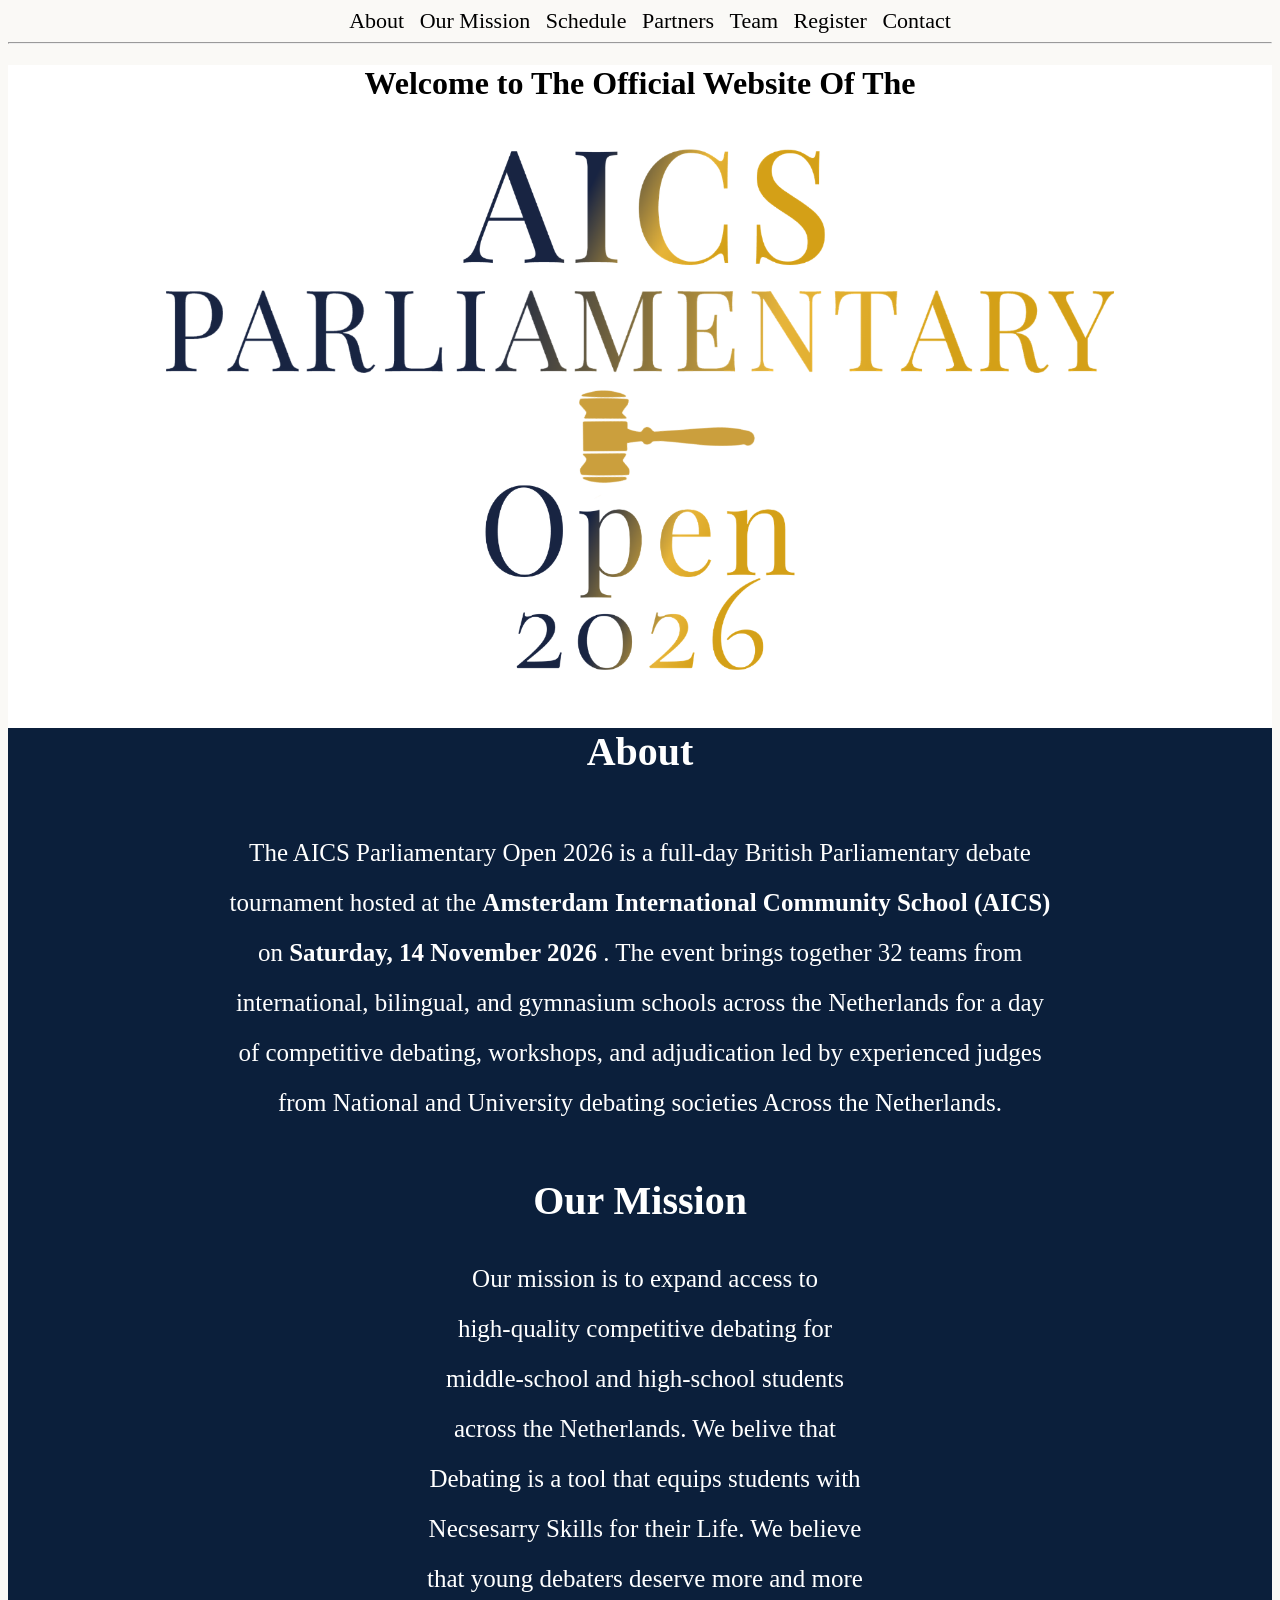
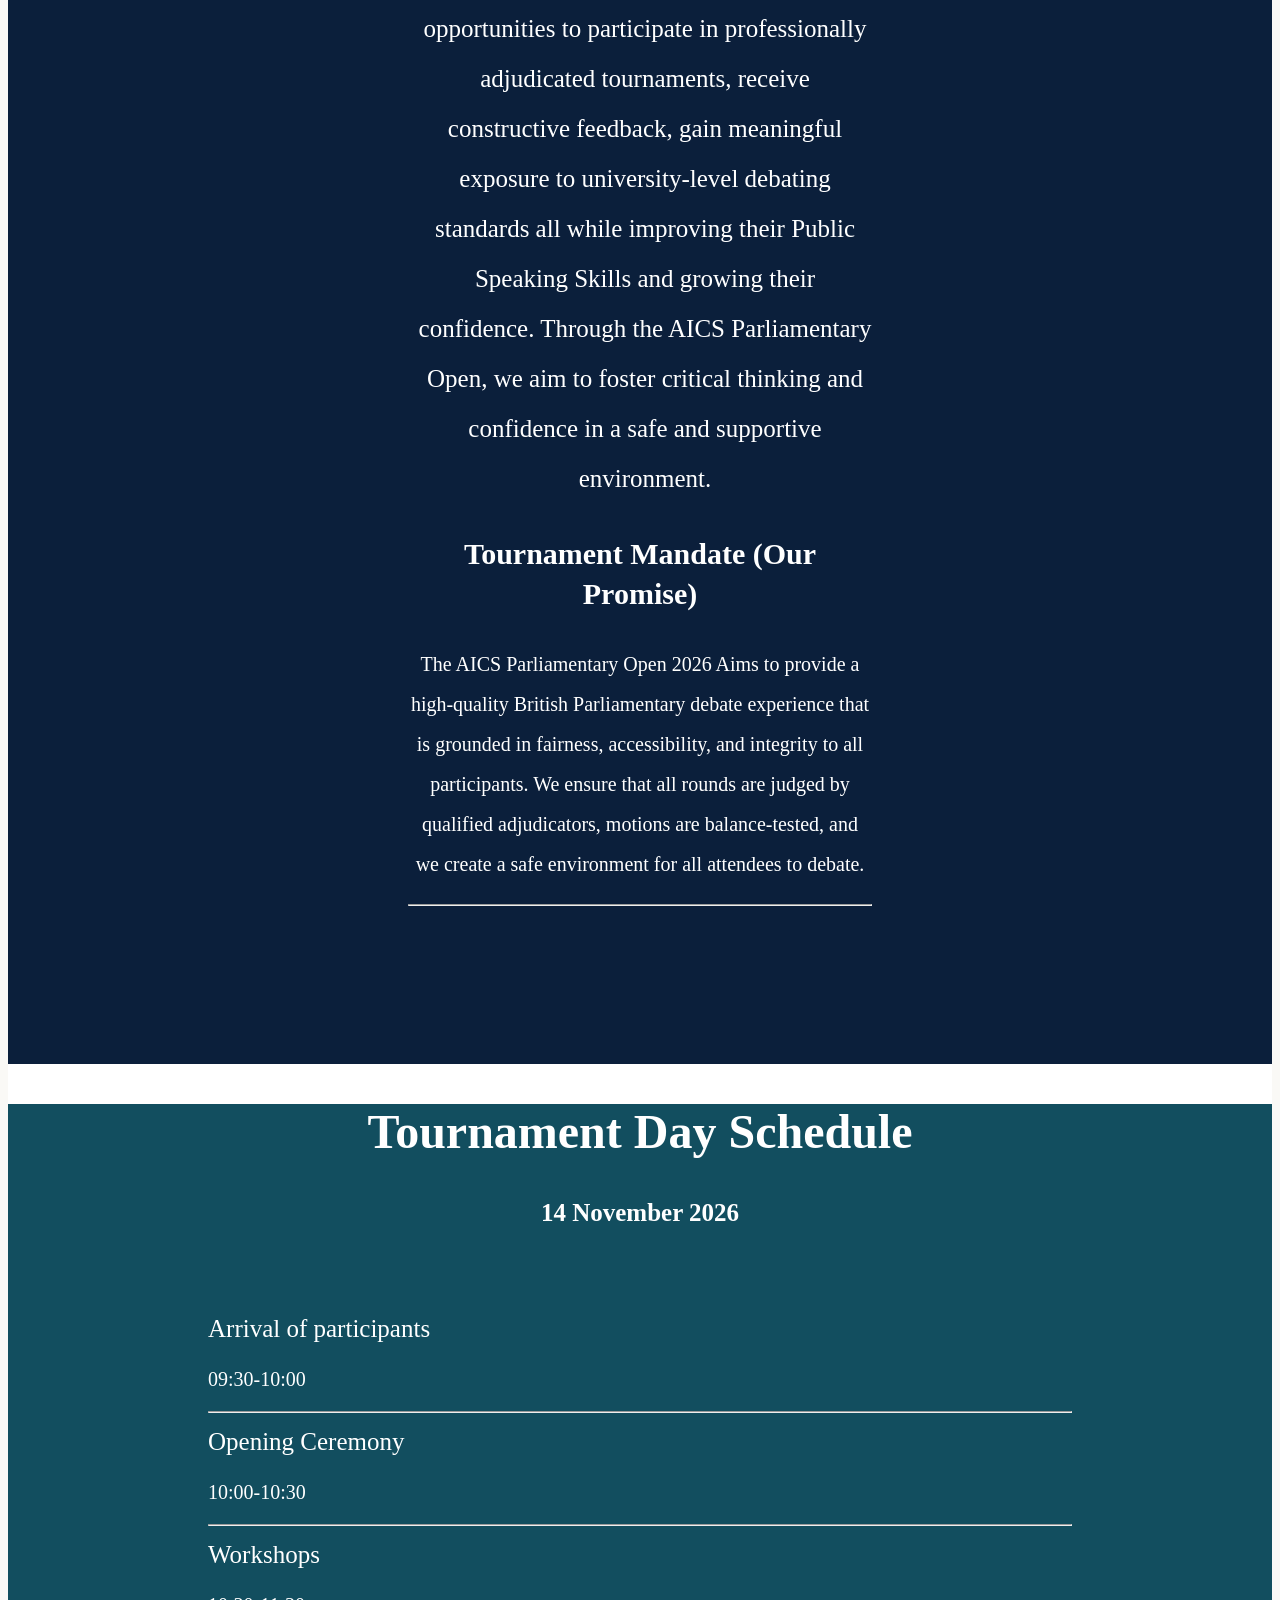
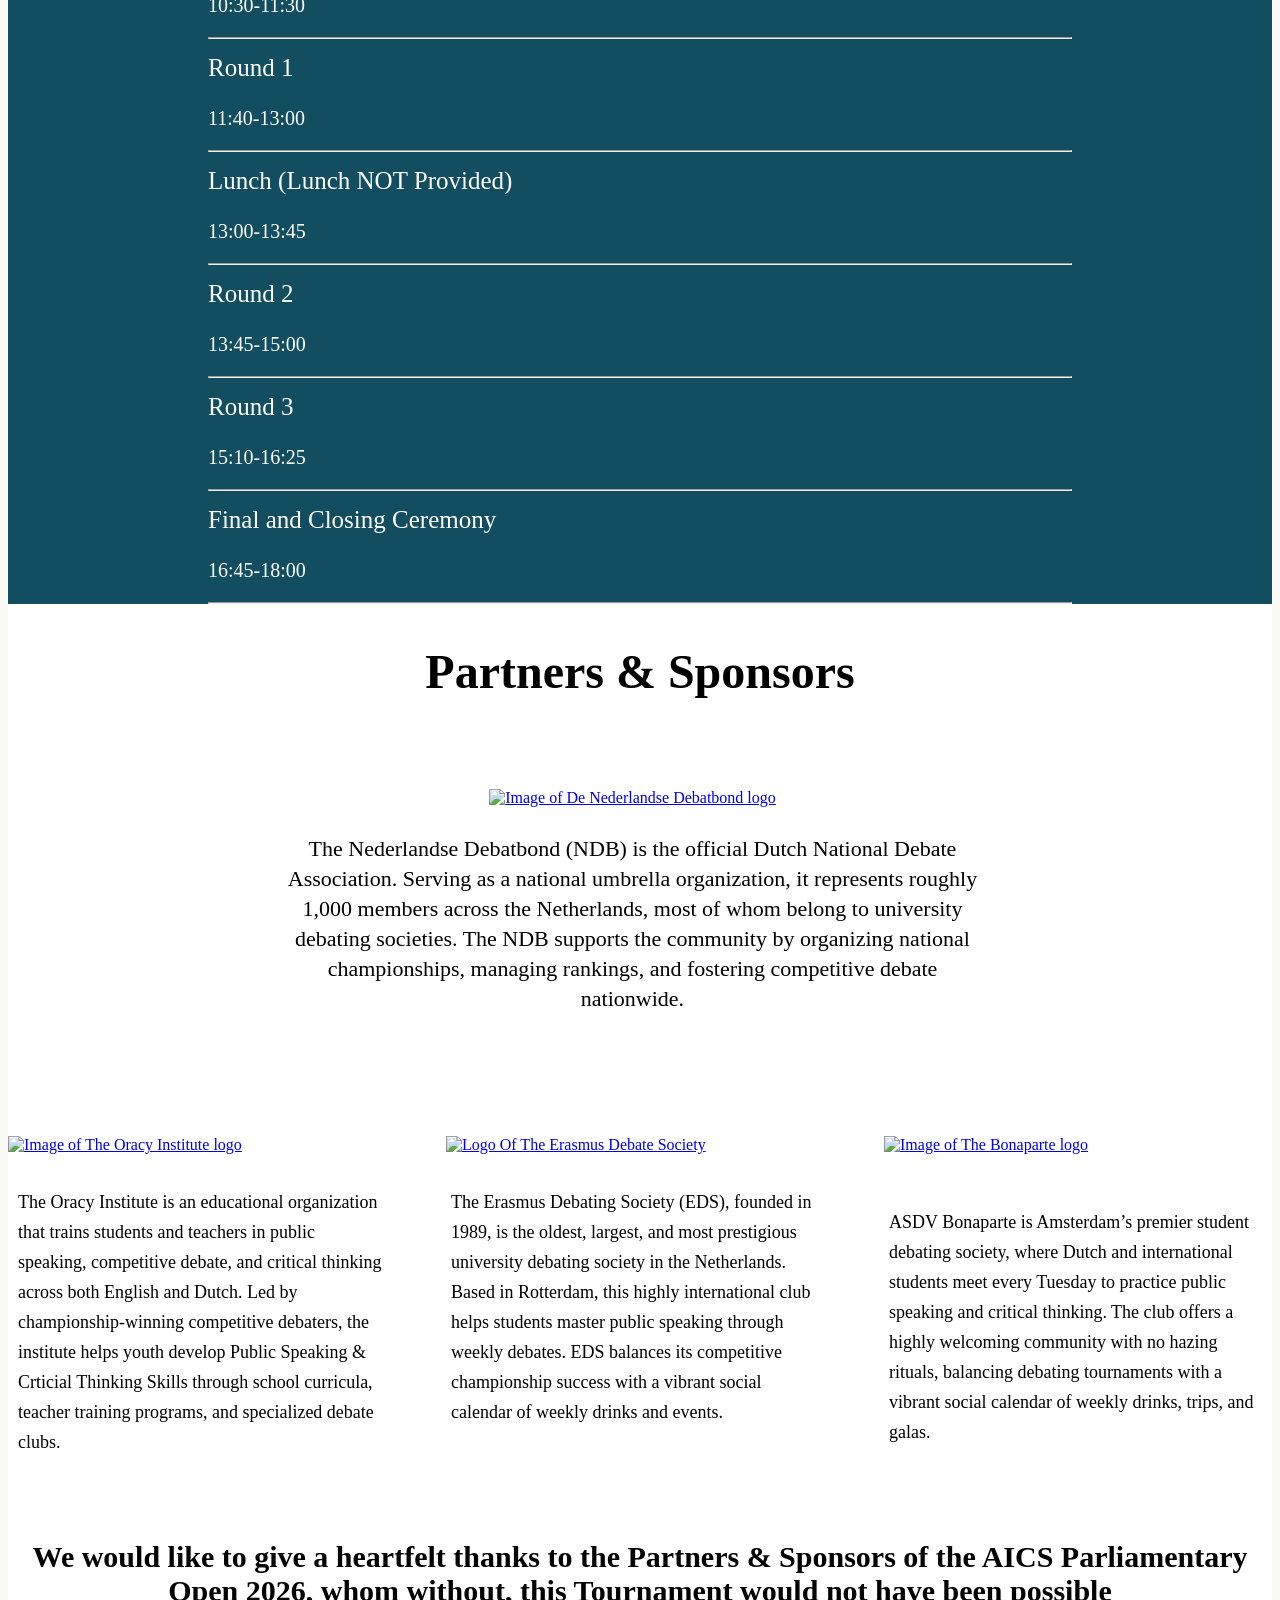
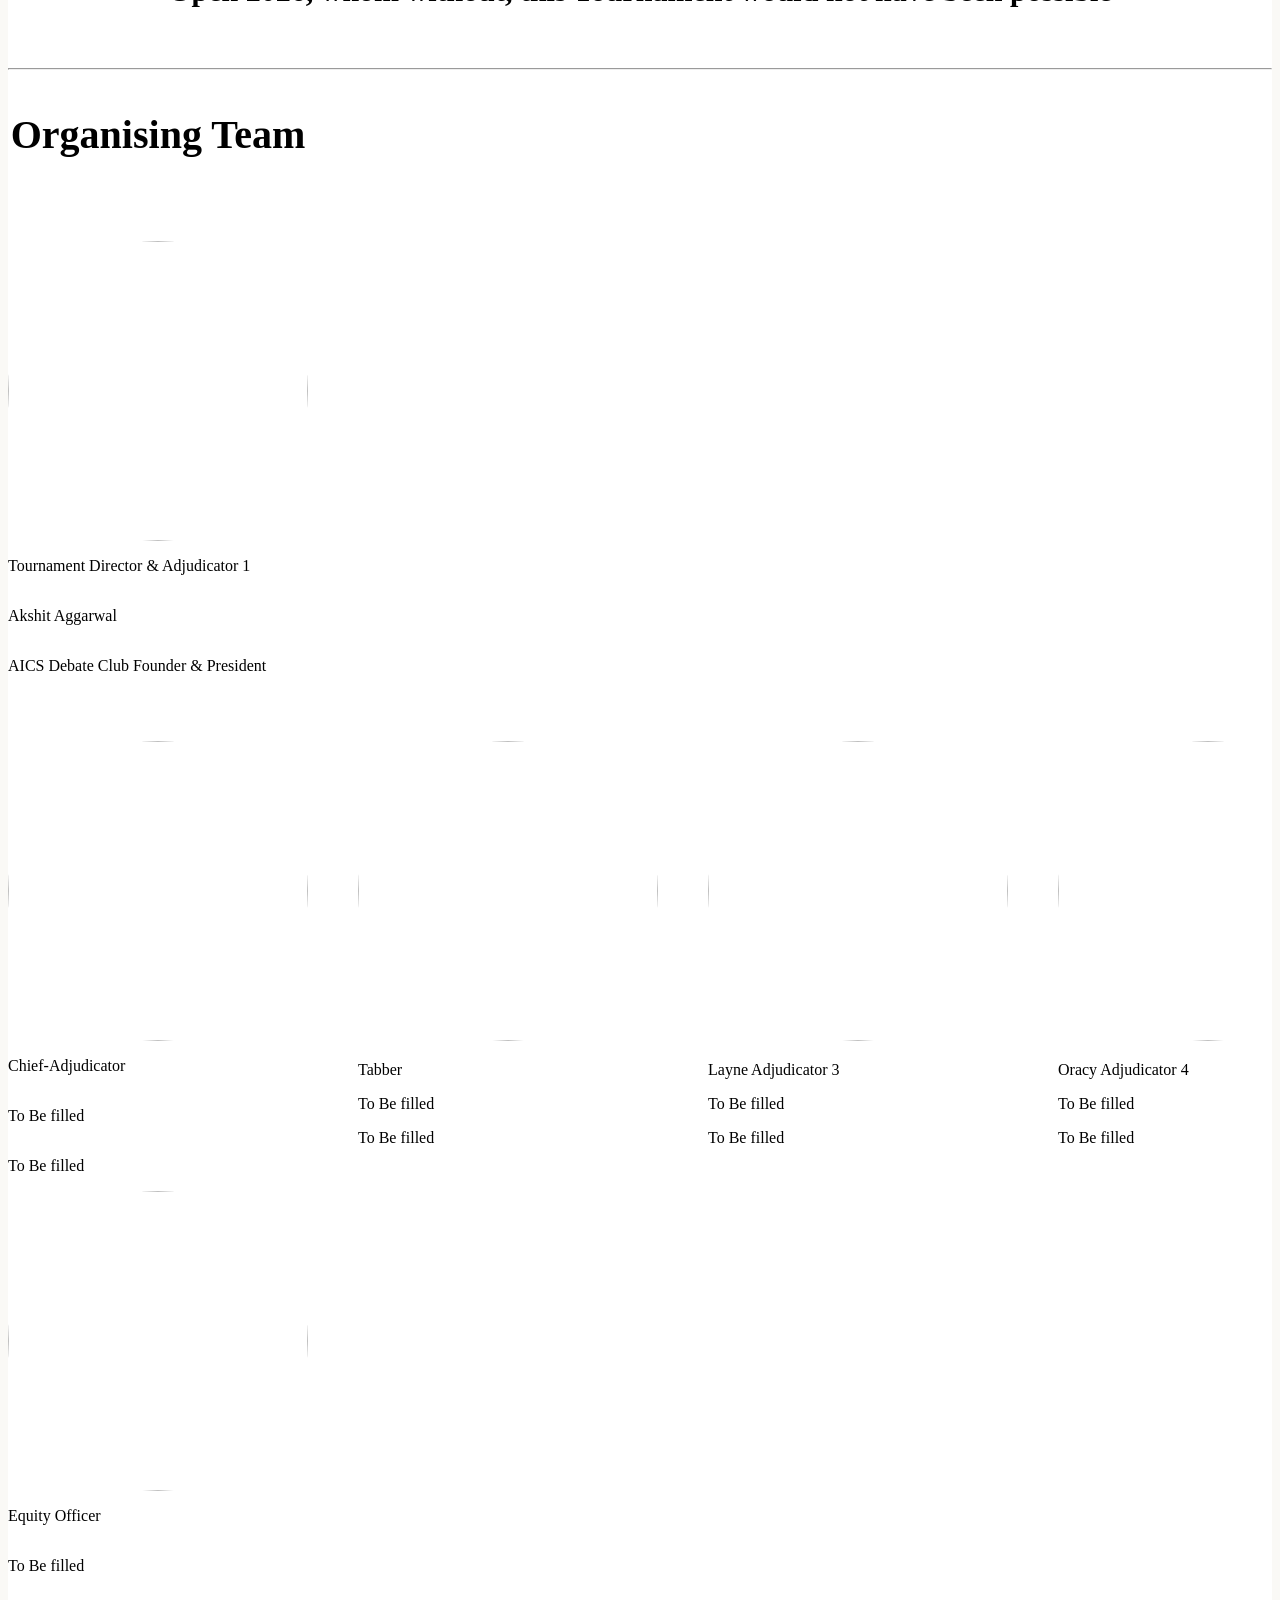
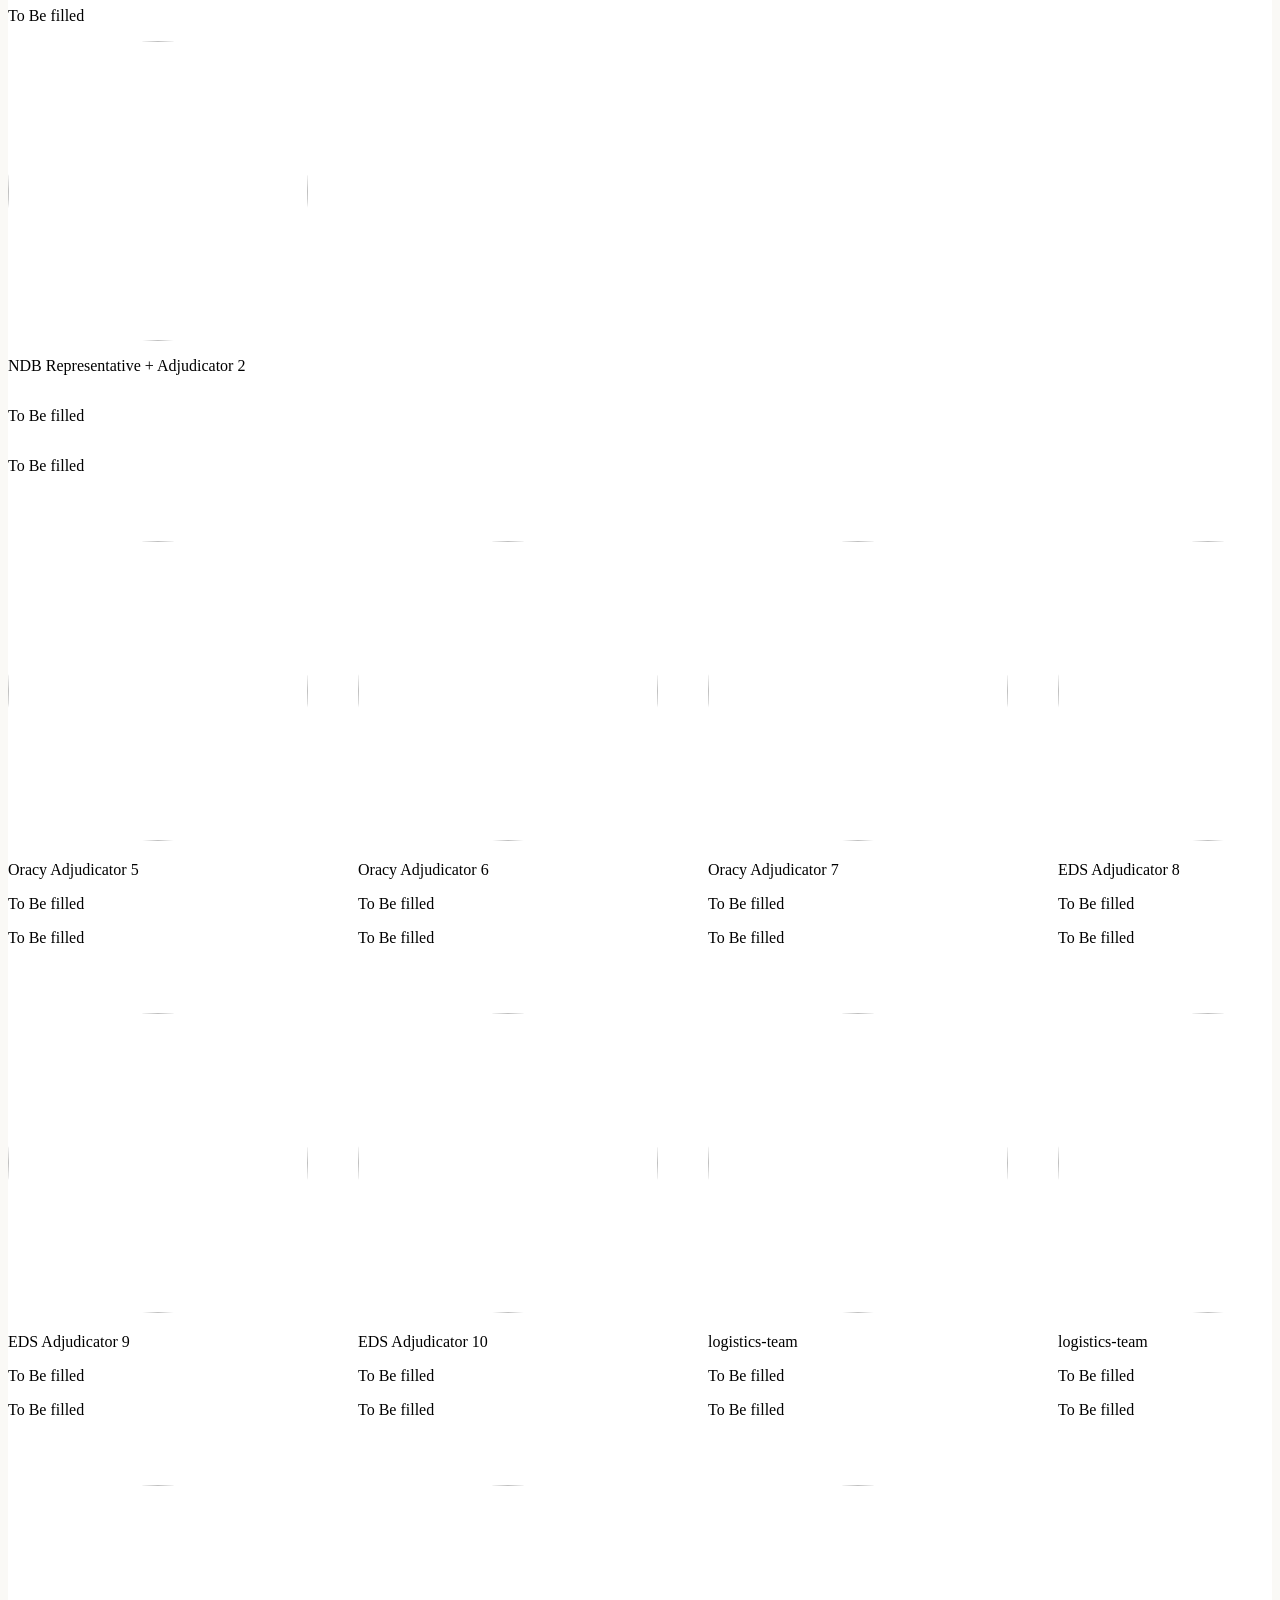
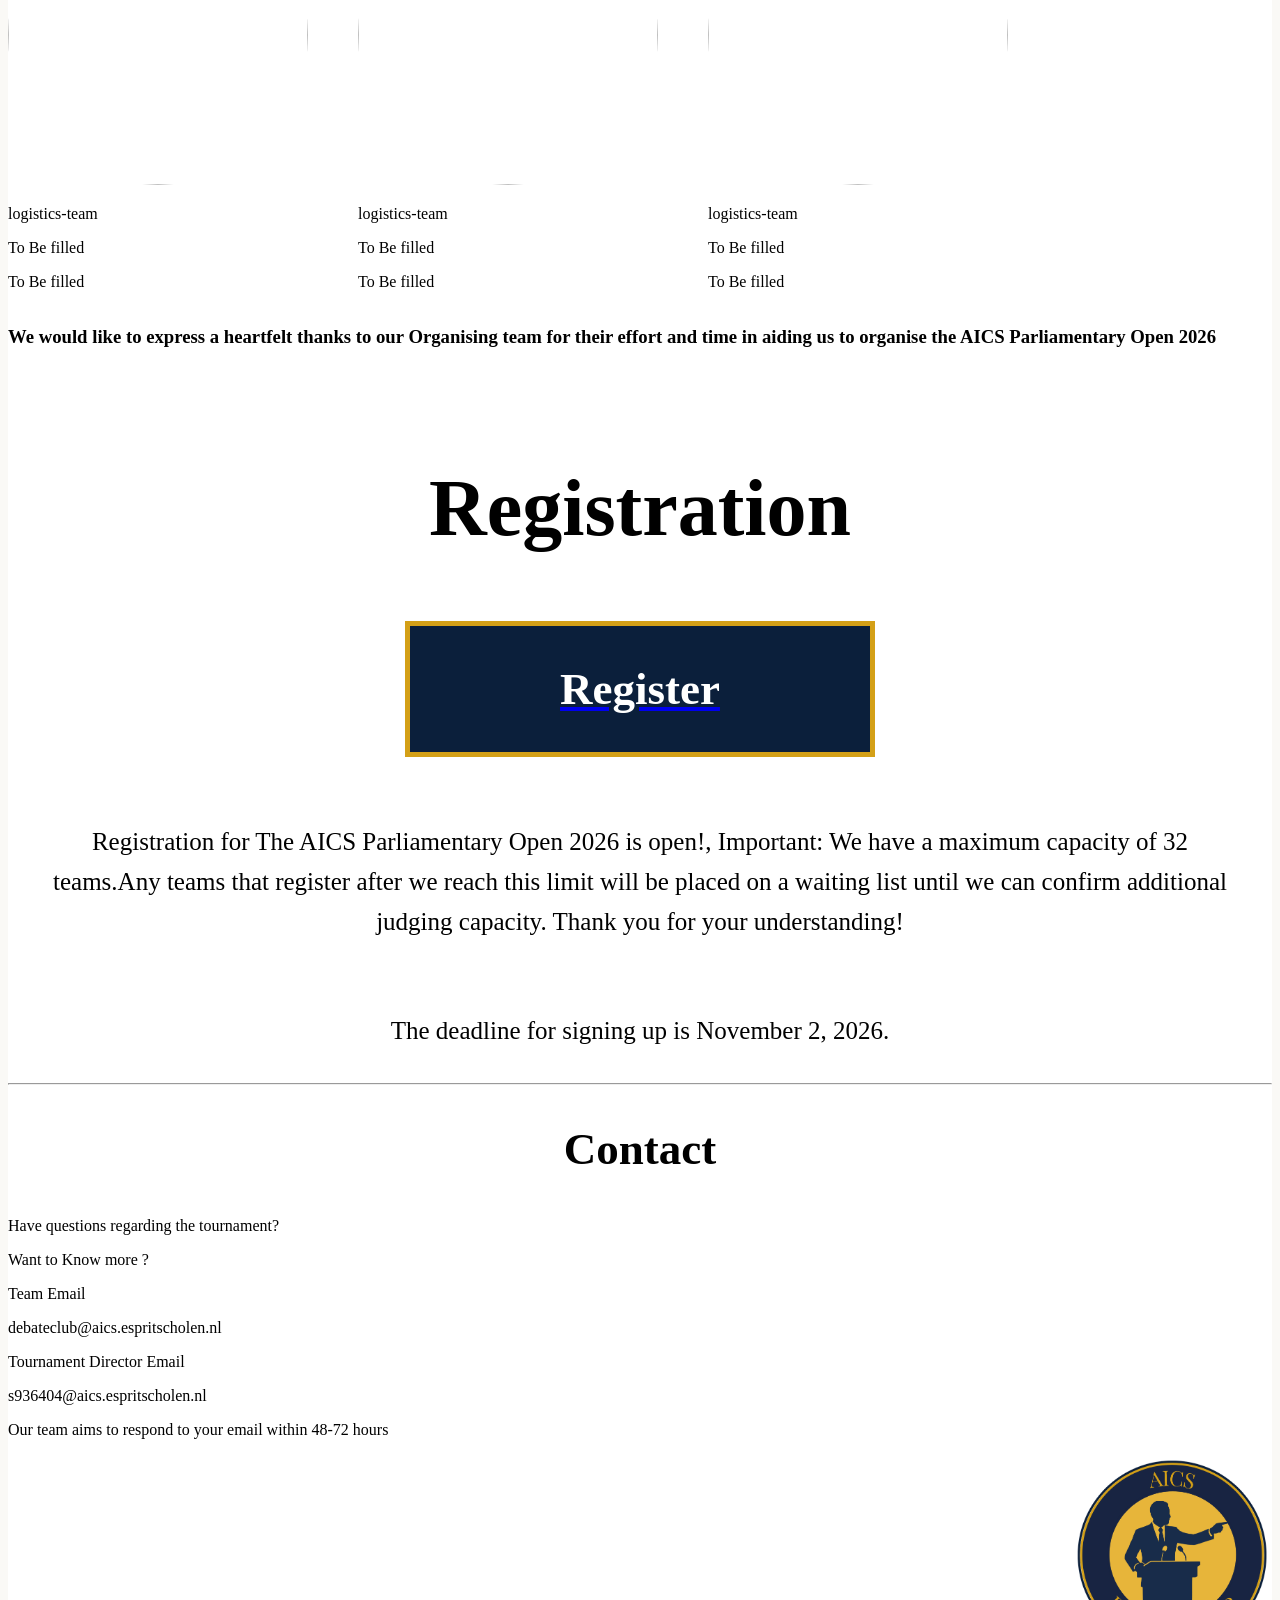
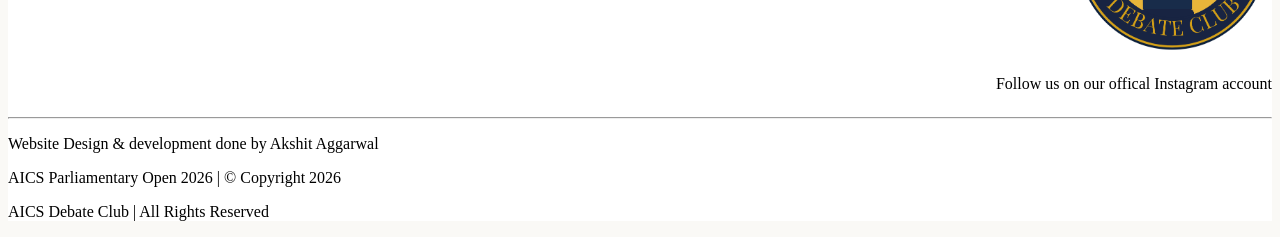
==== APO Website/index.html @ 090240d8 "Add files via upload" ====
<!DOCTYPE html>
<html lang="en">
<head>
    <meta charset="UTF-8">
    <meta name="viewport" content="width=device-width, initial-scale=1.0">
    <link rel="stylesheet" href="styles.css">
    <title>Document</title>
</head>
<body>
<nav class="nav-bar">

<a class="nav-bar" href="#About"> About </a>
<a class="nav-bar" href="#Our_Mission"> Our Mission </a>
<a class="nav-bar" href="#Schedule"> Schedule </a>
<a class="nav-bar" href="#Partners"> Partners </a>
<a class="nav-bar" href="#Organising_team"> Team  </a>
<a class="nav-bar" href="#Registration"> Register </a>
<a class="nav-bar" href="#Contact"> Contact </a>

</nav>
<hr>
<div class="landing"> 
<h1 class="start"> Welcome to The Official Website  Of The </h1>
<div class="logo-image"> 
<img class="img" src="APO_Logo_Cropped (1).png"
width="1000"
height="570.83333"
>
</div>


<!-- Make sure to add the Basic Tournament Details-->

<section id="About">
<h2 id="abt"> About </h2>
<p id="des"> The AICS Parliamentary Open 2026 is a full‑day British Parliamentary debate tournament hosted at the <strong> Amsterdam International Community School (AICS) </strong> on <strong> Saturday, 14 November 2026 </strong>. The event brings together 32 teams from international, bilingual, and gymnasium schools across the Netherlands for a day of competitive debating, workshops, and adjudication led by experienced judges from National  and University debating societies Across the Netherlands.</p>
<!-- Time -->
<!-- Date -->
<!-- Location -->

<div id="Our_Mission">
<h2 id="mission"> Our Mission </h2>
<p id="mis-text"> Our mission is to expand access to high‑quality competitive debating for middle‑school and high‑school students across the Netherlands. We belive that Debating is a tool that equips students with Necsesarry Skills for their Life. We believe that young debaters deserve more and more opportunities to participate in professionally adjudicated tournaments, receive constructive feedback, gain meaningful exposure to university‑level debating standards all while improving their Public Speaking Skills and growing their confidence. Through the AICS Parliamentary Open, we aim to foster critical thinking and confidence in a safe and supportive environment.</p>

<h3 id="mand"> Tournament Mandate (Our Promise)</h3>
<p id="mandate-text"> The AICS Parliamentary Open 2026 Aims to provide a high‑quality British Parliamentary debate experience that is grounded in fairness, accessibility, and integrity to all participants. We ensure that all rounds are judged by qualified adjudicators, motions are balance‑tested, and we create a safe environment for all attendees to debate. </p>
<hr>
</section>

<section id="Schedule">
<h2 id="head-text"> Tournament Day Schedule </h2>
<h4 id="subheading-schedule"> 14 November 2026 </h4>

<div class="schedule-info"> 

<p class="sche"> Arrival of participants </p> <p class="time"> 09:30-10:00</p>
<hr class="schedule-line">
<p class="sche"> Opening Ceremony </p> <p class="time"> 10:00-10:30 </p> 
<hr class="schedule-line">
<p class="sche"> Workshops </p> <p class="time"> 10:30-11:30 </p> 
<hr class="schedule-line">
<p class="sche"> Round 1 </p> <p class="time"> 11:40-13:00 </p>
<hr class="schedule-line">
<p class="sche"> Lunch (Lunch NOT Provided) </p> <p class="time"> 13:00-13:45 </p> 
<hr class="schedule-line">
<p class="sche"> Round 2 </p> <p class="time"> 13:45-15:00 </p>
<hr class="schedule-line">
<p class="sche"> Round 3 </p> <p class="time"> 15:10-16:25 </p>
<hr class="schedule-line">
<p class="sche"> Final and Closing Ceremony </p> <p class="time"> 16:45-18:00 </p> 
<hr class="schedule-line">
</div>

</section>

<section id="Partners">
<h2 id="Partner-heading"> Partners & Sponsors</h2>

<div class="NDB-logo"> 
<a href="https://www.debatbond.nl/" target="_blank"> <img src="https://www.debatbond.nl/wp-content/uploads/2020/12/Logo-wide.png"  alt="Image of De Nederlandse Debatbond logo"
width="800"
height="175"
> </a>
<p id="ndb-text"> The Nederlandse Debatbond (NDB) is the official Dutch National Debate Association. Serving as a national umbrella organization, it represents roughly 1,000 members across the Netherlands, most of whom belong to university debating societies. The NDB supports the community by organizing national championships, managing rankings, and fostering competitive debate nationwide. </p>
</div>

<div class="org-grid">

<div class="oracy-section"> 
<a href="https://www.oracyeducation.com/" target="_blank"> <img src="https://irp.cdn-website.com/20c990e6/dms3rep/multi/opt/The-Oracy-Institute--281-29-1920w.png" alt="Image of The Oracy Institute logo"
width="400"
height="300"
> </a>
<p id="oracy-text"> The Oracy Institute is an educational organization that trains students and teachers in public speaking, competitive debate, and critical thinking across both English and Dutch. Led by championship-winning competitive debaters, the institute helps youth develop Public Speaking & Crticial Thinking Skills through school curricula, teacher training programs, and specialized debate clubs. </p>
</div>

<div class="EDS-logo"> 
<a href="https://www.debate.nl/" target="_blank"> <img id="Eds-logo-src"src="https://storage.e.jimdo.com/cdn-cgi/image/quality=85,fit=scale-down,format=auto,trim=0;0;0;0,width=640,height=562/image/17685815/0db2fd2a-9167-402b-86ca-f2523f76335b.png" alt="Logo Of The Erasmus Debate Society" 
width="350"
height="263"
 > </a>

 <p id="eds-text"> The Erasmus Debating Society (EDS), founded in 1989, is the oldest, largest, and most prestigious university debating society in the Netherlands. Based in Rotterdam, this highly international club helps students master public speaking through weekly debates. EDS balances its competitive championship success with a vibrant social calendar of weekly drinks and events. </p> 
</div>


<div class="bona-section"> 
<a href="https://asdvbonaparte.nl/en/" target="_blank"> <img src="https://asdvbonaparte.nl/wp-content/uploads/2024/03/asdv_bonaparte_logo.jpeg" alt="Image of The Bonaparte logo"
width="275"
height="275"
> </a>
<p id="bona-text"> ASDV Bonaparte is Amsterdam’s premier student debating society, where Dutch and international students meet every Tuesday to practice public speaking and critical thinking. The club offers a highly welcoming community with no hazing rituals, balancing debating tournaments with a vibrant social calendar of weekly drinks, trips, and galas.</p>
</div>

</div>
</section>

<div>
<h3 id="org-text"> We would like to give a heartfelt thanks to the Partners & Sponsors of the AICS Parliamentary Open 2026, whom without, this Tournament would not have been possible</h3>
<hr>

<section id="Organising_team">
<h2 id="org-team"> Organising Team</h2>

<div class="team-member-director"> 
<img id="Tournament-Director" src="https://thumb.wikimedia.org/wikipedia/commons/thumb/a/a9/Krishna_Holds_Up_Mount_Govardhan_%28MET_70694%29_cropped.png/500px-Krishna_Holds_Up_Mount_Govardhan_%28MET_70694%29_cropped.png?utm_source=en.wikipedia.org&utm_campaign=parser&utm_content=thumbnail"
width="300"
height=""
>
<p class="role">Tournament Director & Adjudicator 1 </p>
<p class="name"> Akshit Aggarwal </p>
<p class="prof-role"> AICS Debate Club Founder & President</p>
</div>

<div class="three-columns"> 

<div class="team-member-ca"> 
<img id="Chief-Adjudicator" src="https://i.etsystatic.com/38631765/r/il/4f10e5/4301143990/il_1588xN.4301143990_ga7m.jpg"
width="300"
height=""
>
<p class="role"> Chief-Adjudicator  </p>
<p class="name"> To Be filled  </p>
<p class="prof-role"> To Be filled  </p>
</div>

<div class="team-member-eq"> 
<img id="equity-officer" src="https://gallerist.in/cdn/shop/files/Eebbl9FrKV.jpg?v=1768643501 "
width="300"
height=""
>
<p class="role"> Equity Officer </p>
<p class="name"> To Be filled </p>
<p class="prof-role"> To Be filled </p>
</div>

<div class="team-member-ndb"> 
<img class="ndb-adjudicator" src="https://media.licdn.com/dms/image/v2/C5612AQHnTeZ70HWxuQ/article-cover_image-shrink_600_2000/article-cover_image-shrink_600_2000/0/1529306706970?e=2147483647&v=beta&t=D9Neo6piuKYvNEeh7XliyebrjDkDdgolidDDasZCAA4"
width="300"
height=""
>
<p class="role"> NDB Representative + Adjudicator 2  </p>
<p class="name"> To Be filled </p>
<p class="prof-role"> To Be filled </p>
</div>

</div> 

<div class="team-member-tabber"> 
<img id="Tabber" src="https://learngitalivegita.com/blog/wp-content/uploads/2020/06/995090552.jpg"
width="300"
height=""
>
<p class="role"> Tabber  </p>
<p class="name"> To Be filled </p>
<p class="prof-role"> To Be filled </p>
</div>


<div class="team-member-Layne"> 
<img class="adjudicator" src="https://eternalreligion.org/wp-content/uploads/2019/06/maha.jpg"
width="300"
height=""
>
<p class="role"> Layne Adjudicator 3 </p>
<p class="name"> To Be filled </p>
<p class="prof-role"> To Be filled </p>
</div>

<div class="team-member-Oracy"> 
<img class="adjudicator" src="https://preview.redd.it/why-lord-krishna-is-considered-as-seperate-and-complete-v0-7co1de5i37pg1.jpg?width=394&format=pjpg&auto=webp&s=82ab971a7ddb1aef5ed2e143a20342372402f1a4 "
width="300"
height=""
>
<p class="role"> Oracy Adjudicator 4 </p>
<p class="name">  To Be filled </p>
<p class="prof-role"> To Be filled </p>
</div>

<div class="team-member-Oracy"> 
<img class="adjudicator" src="https://kunjcart.com/wp-content/uploads/2025/06/krsihna-with-cow-painting-1.jpg "
width="300"
height=""
>
<p class="role">  Oracy Adjudicator 5 </p>
<p class="name"> To Be filled </p>
<p class="prof-role"> To Be filled </p>
</div>

<div class="team-member-Oracy"> 
<img class="adjudicator" src="https://i.etsystatic.com/38631765/r/il/4f10e5/4301143990/il_1588xN.4301143990_ga7m.jpg "
width="300"
height=""
>
<p class="role">  Oracy Adjudicator 6 </p>
<p class="name"> To Be filled </p>
<p class="prof-role"> To Be filled </p>
</div>

<div class="team-member-Oracy"> 
<img class="adjudicator" src="https://i.etsystatic.com/38631765/r/il/4f10e5/4301143990/il_1588xN.4301143990_ga7m.jpg"
width="300"
height=""
>
<p class="role">  Oracy Adjudicator 7 </p>
<p class="name"> To Be filled </p>
<p class="prof-role"> To Be filled </p>
</div>

<div class="team-member-Oracy"> 
<img class="adjudicator" src="https://i.etsystatic.com/38631765/r/il/4f10e5/4301143990/il_1588xN.4301143990_ga7m.jpg"
width="300"
height=""
>
<p class="role"> EDS  Adjudicator 8 </p>
<p class="name"> To Be filled </p>
<p class="prof-role"> To Be filled </p>
</div>

<div class="team-member-EDS"> 
<img class="adjudicator" src="https://i.etsystatic.com/38631765/r/il/4f10e5/4301143990/il_1588xN.4301143990_ga7m.jpg"
width="300"
height=""
>
<p class="role"> EDS Adjudicator 9 </p>
<p class="name"> To Be filled </p>
<p class="prof-role"> To Be filled </p>
</div>


<div class="team-member-EDS"> 
<img class="adjudicator" src="https://i.etsystatic.com/38631765/r/il/4f10e5/4301143990/il_1588xN.4301143990_ga7m.jpg"
width="300"
height=""
>
<p class="role"> EDS Adjudicator 10 </p>
<p class="name"> To Be filled </p>
<p class="prof-role"> To Be filled </p>
</div>


<div class="team-member"> 
<img class="logistics-team" src="https://i.etsystatic.com/38631765/r/il/4f10e5/4301143990/il_1588xN.4301143990_ga7m.jpg"
width="300"
height=""
>
<p class="role"> logistics-team  </p>
<p class="name"> To Be filled </p>
<p class="prof-role"> To Be filled </p>
</div>

<div class="team-member"> 
<img class="logistics-team" src="https://i.etsystatic.com/38631765/r/il/4f10e5/4301143990/il_1588xN.4301143990_ga7m.jpg"
width="300"
height=""
>
<p class="role"> logistics-team  </p>
<p class="name"> To Be filled </p>
<p class="prof-role"> To Be filled </p>
</div>

<div class="team-member"> 
<img class="logistics-team" src="https://i.etsystatic.com/38631765/r/il/4f10e5/4301143990/il_1588xN.4301143990_ga7m.jpg"
width="300"
height=""
>
<p class="role"> logistics-team </p>
<p class="name"> To Be filled </p>
<p class="prof-role"> To Be filled </p>
</div>

<div class="team-member"> 
<img class="logistics-team" src="https://i.etsystatic.com/38631765/r/il/4f10e5/4301143990/il_1588xN.4301143990_ga7m.jpg"
width="300"
height=""
>
<p class="role"> logistics-team  </p>
<p class="name"> To Be filled </p>
<p class="prof-role"> To Be filled </p>
</div>

<div class="team-member"> 
<img class="logistics-team" src="https://i.etsystatic.com/38631765/r/il/4f10e5/4301143990/il_1588xN.4301143990_ga7m.jpg"
width="300"
height=""
>
<p class="role"> logistics-team  </p>
<p class="name"> To Be filled </p>
<p class="prof-role"> To Be filled </p>
</div>
</section>

<h3> We would like to express a heartfelt thanks to our Organising team for their effort and time in aiding us to organise the AICS Parliamentary Open 2026 </h4>


<section id="Registration">
<div id="centering"> 
<h1 id="form-head"> Registration </h1>
<a id="form" href="https://docs.google.com/forms/d/16lZtWGFYVXAGbyS5AC5gTPFKlsTXRe3L2oN7FmYGcuw/edit" target="_blank"> <h2 id="register-text"> Register </h2> </a>

<p id="registration-text"> Registration for The AICS Parliamentary Open 2026 is open!, Important: We have a maximum capacity of 32 teams.Any teams that register after we reach this limit will be placed on a waiting list until we can confirm additional judging capacity. Thank you for your understanding! </p>

<p id="reg-date"> The deadline for signing up is November 2, 2026. </p>
</div>
</section>
<hr> 

<section id="Contact">
<h2 id="contact-heading"> Contact </h2>
<p> Have questions regarding the tournament?</p>
<p> Want to Know more ? </p>
<p id="team-email-heading"> Team Email</p>
<p> debateclub@aics.espritscholen.nl  </p>
<p  id="director-email-heading"> Tournament Director Email </p>
<p> s936404@aics.espritscholen.nl </p>
<p> Our team aims to respond to your email within 48-72 hours </p>
<div id="insta"> 
<a href="https://www.instagram.com/aics_debate_club/" target="_blank"> <img id="db-logo" src="AICS_Debate_Club_Logo_Cropped (6).png" alt="image of AICS Debate Club Logo"
 width="200"
 height="200"
> 
</a>
<p id="insta-desc"> Follow us on our offical Instagram account</p>
</div>
</section>

<hr id="end">
<footer> 
<p> Website Design & development done by Akshit Aggarwal</p>
<p> AICS Parliamentary Open 2026 | © Copyright 2026</p>
<p> AICS Debate Club | All Rights Reserved</p>


</footer>

</body>
</html>
---- APO Website/styles.css ----
html {
scroll-behavior:smooth;
}

.nav-bar{
text-align:center;
padding-left:10px;
font-size:500px;
}


.landing {
background-color: white;
}


.logo-image {
display:flex;
flex-direction:row;
justify-content:center;
}

body {
background-color:#FAF9F6;
}

.nav-bar {
font-size:22px;
text-decoration:dashed;
color:black;
}

.start {
text-align:center;
}

#abt {
text-align:center;
font-size:40px;
}

#des {
text-align:center;
font-size:25px;
font-family:lato;
margin-top:10px;
margin-bottom:10px;
padding:20px;
line-height:50px;
}

#mission {
font-size:40px;
font-family:Montserrat;
line-height:40px;
}

#mis-text {
text-align:center;
font-size:25px;
padding-left:10px;
line-height:50px;
margin-bottom:20px;
}

#mand {
font-size:30px;
line-height:40px;
font-family:Montserrat;
}

#mandate-text {
font-family:lato;
font-size:20px;
line-height:40px;
}

#head-text {
text-align:center;
font-size:30px;
}

#About {
background-color: #0b1f3b;
color:white;
padding-left: 200px;
padding-right:200px;
padding: bottom 2px;
}

#Our_Mission {
background-color: #0b1f3b;
color:white;
padding-left: 200px;
padding-right:200px;
padding-bottom: 150px;;
text-align:center;
}

#head-text {
font-size:3rem;
}

#subheading-schedule {
font-size:25px;
padding-bottom:50px;
text-align:center;
}


#Schedule {
padding-left:200px;
padding-right:200px;
font-size:20px;
background-color:#124e5f;
color:white;
}

.sche {
font-size:25px;
display: inline-block;
margin-top: 5px;
margin-bottom: 5px;
text-align:right;
}

time{
}

.schedule-info {
}

#Partner-heading {
padding-left:200px;
padding-right:200px;
font-size:20px;
color:black;
text-align:center;
font-size:3rem;

}

.NDB-logo {
display:flex;
flex-direction:column;
justify-content:center;
align-items:center;
padding: left 15px;
padding-right:15px;
padding-bottom:100px;
padding-top:50px;
}

#ndb-text {
font-size: 22px;
text-align: center;
padding-left:275px;
padding-right:275px;
padding-top:5px;
line-height:30px;
}


#Eds-logo-src {
height:300px;
object-fit: contain;
}

.org-grid {
display:grid;
grid-template-columns: 1fr 1fr 1fr;
gap:50px;
padding-top:-200px;
}

#oracy-text {
font-size:18px;
line-height:30px;
padding-left:10px;
padding-right:10px;
padding-top:15px;
padding-bottom:35px;
text-align:left;
}

#eds-text {
font-size:18px;
line-height:30px;
padding-left:5px;
padding-right:10px;
padding-top:15px;
padding-bottom:35px;
text-align:left;
}

#bona-text {
font-size:18px;
line-height:30px;
padding-left:5px;
padding-right:10px;
padding-top:35px;
padding-bottom:35px;
text-align:left;
}

#org-text {
text-align:center;
font-size:30px;
padding-bottom:30px;
}

#org-team{
text-align:Center;
Font-size:40px;
}

#Tournament-Director,#Chief-Adjudicator,#Tabber,#equity-officer,.ndb-adjudicator,.adjudicator,.logistics-team{
border-radius:80%;
height:300px;
object-fit: cover
}

#Organising_team {
display:grid; 
grid-template-columns: repeat(4,1fr);
gap:50px;
}

.team-member-director {
display:grid; 
grid-column:1/5;
}


.team-member-ca{
display:grid; 
grid-column:1/2;
}

.team-member-eq{
display:grid; 
grid-column:3/4;
}

.team-member-ndb{
display:grid; 
grid-column:4/5;
}


#Register{
background-color:white;
}

#form-head{
text-align: center;
font-size:80px;
padding-top:30px;
}

#register-text {
font-size:45px;
color:white;
padding-left:150px;
padding-right:150px;;
padding-top:-25px;
}

#centering{
display:flex;
flex-direction:column; 
align-items:center;

}

#form {
display: inline-block;
border:5px,solid,#d4a017;
background-color:#0b1f3b;
}

a:hover{
color:#d4a017;
}

a:active{
color:blue;
}

#registration-text {
line-height:40px;
padding-top:40px;
text-align:center;
font-size:25px;
padding-left:40px;
padding-right:40px;
padding-bottom:20px;;
}

#reg-date {
text-align:center; 
font-size:25px;
padding:5px;;
}





#contact-heading {
font-size:45px;
text-align:center;
padding-top:0px;
padding-bottom:5px;
}



#insta{
display:flex;
flex-direction:column;
align-items:flex-end;
}
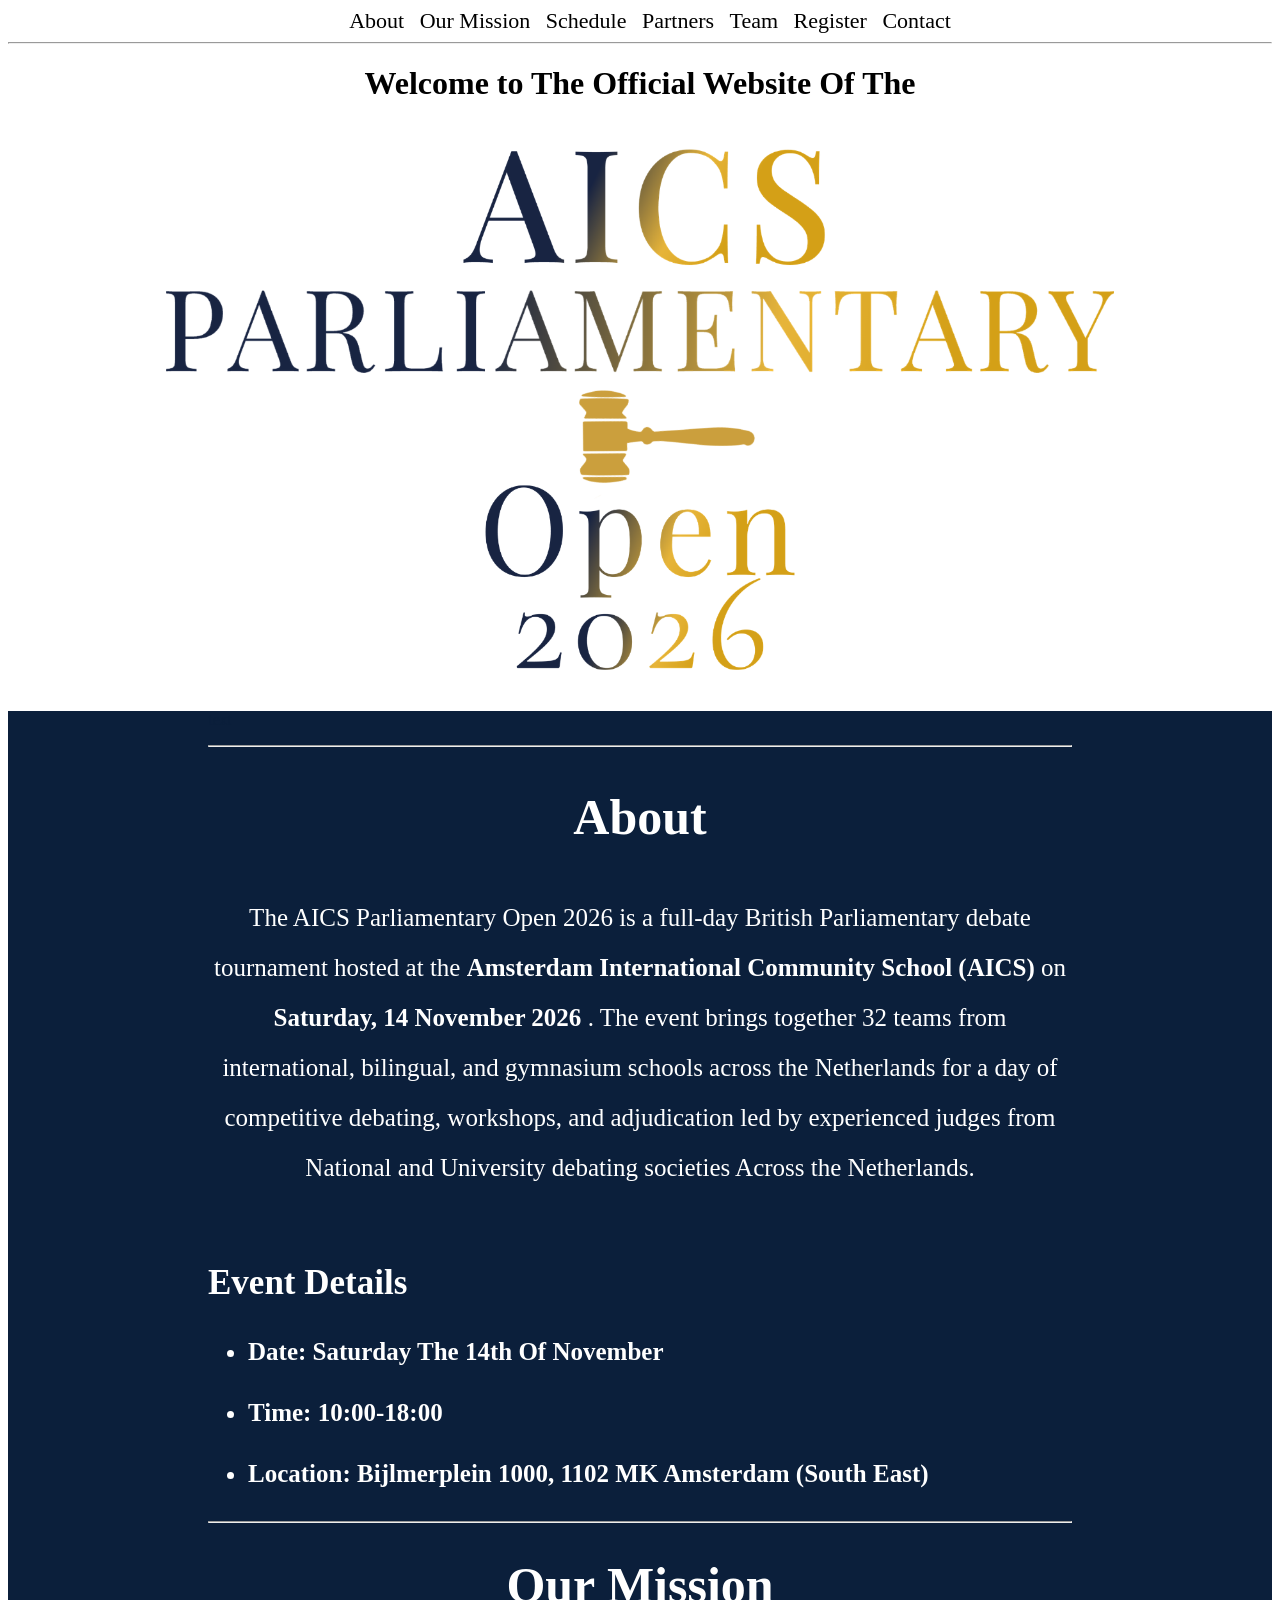
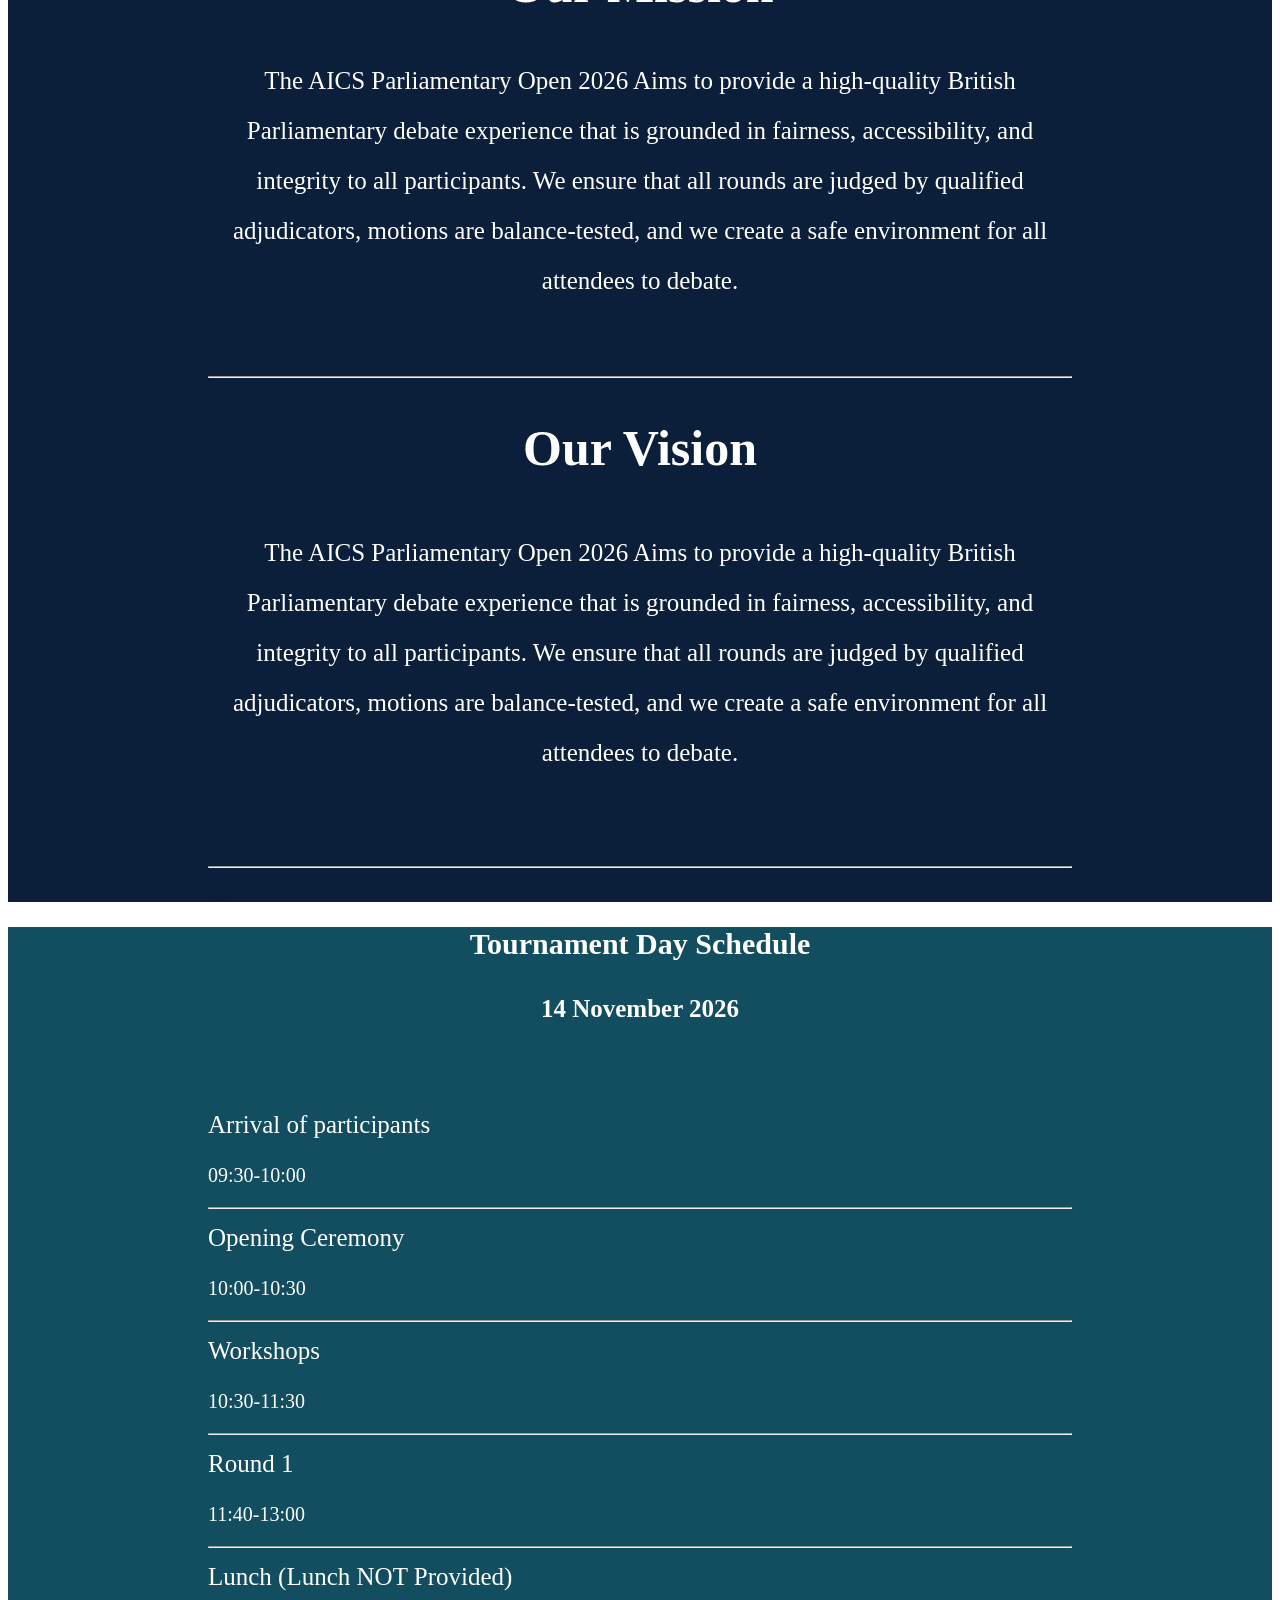
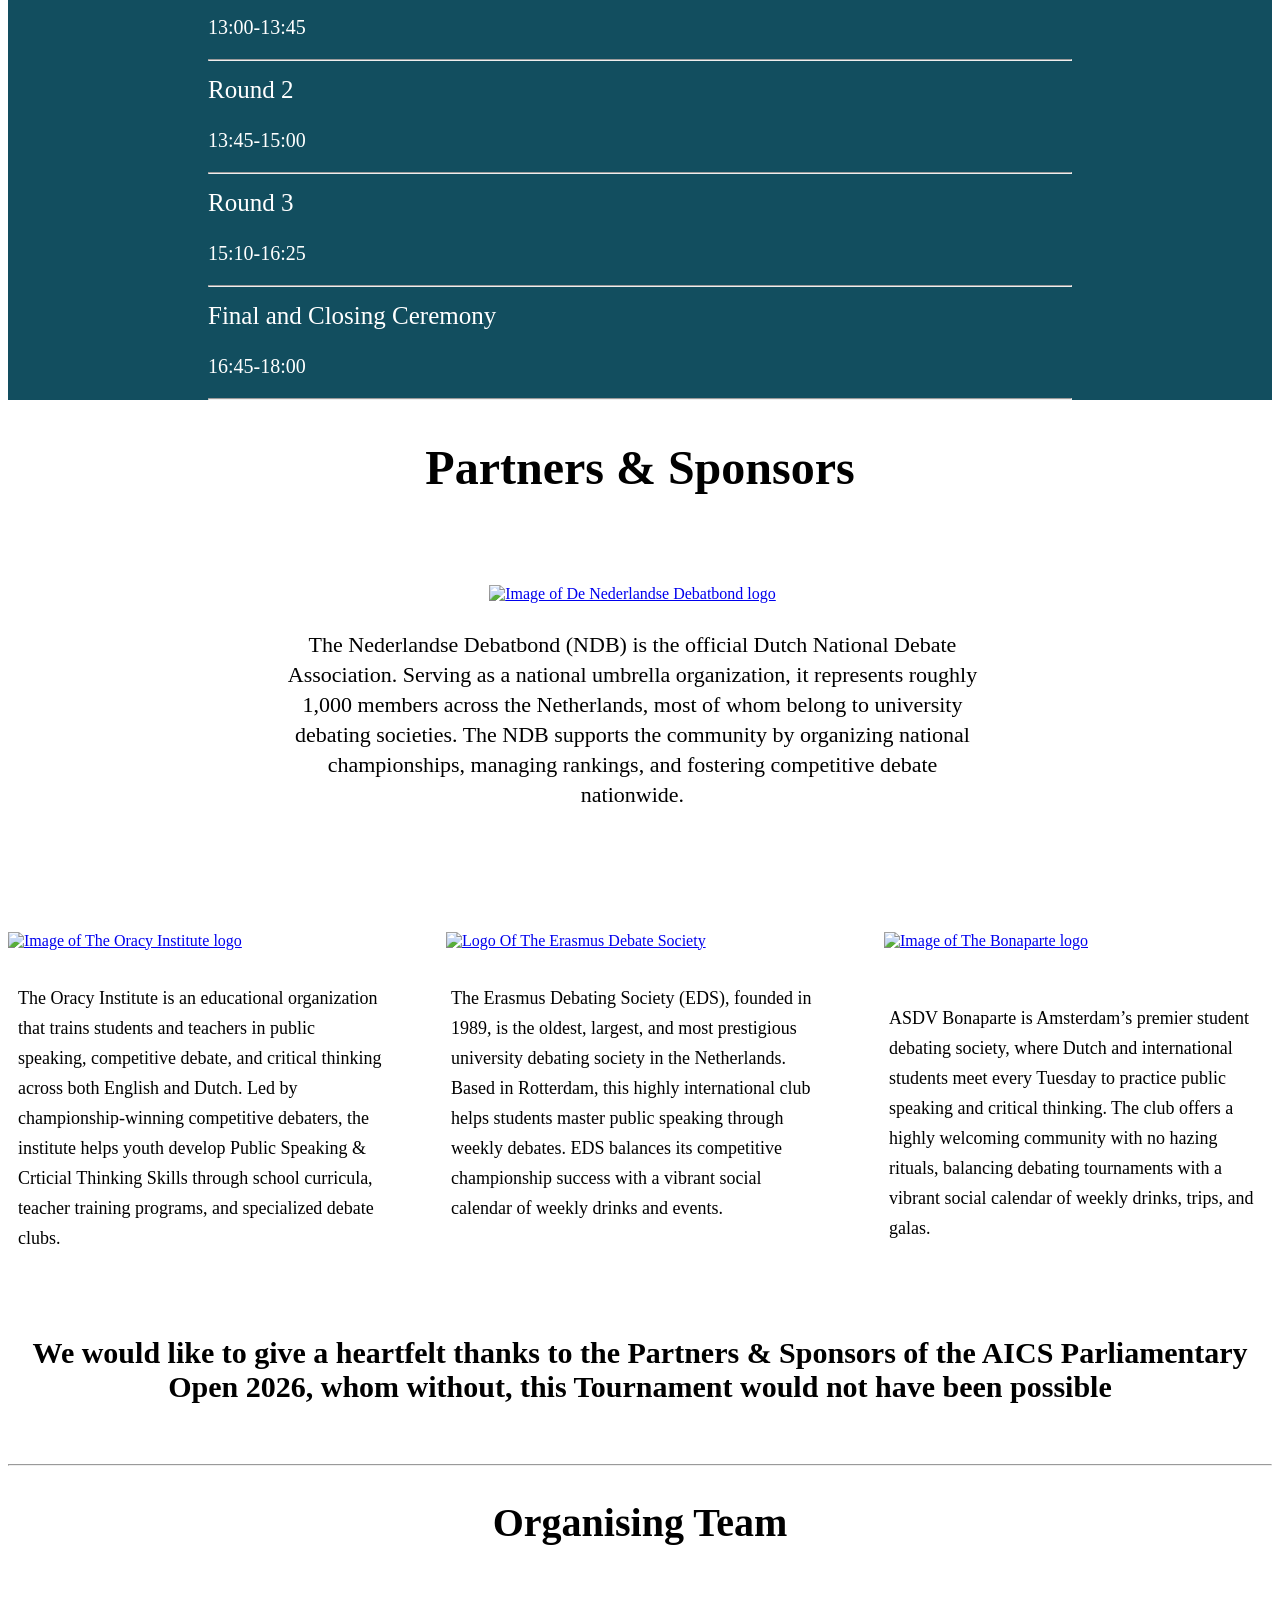
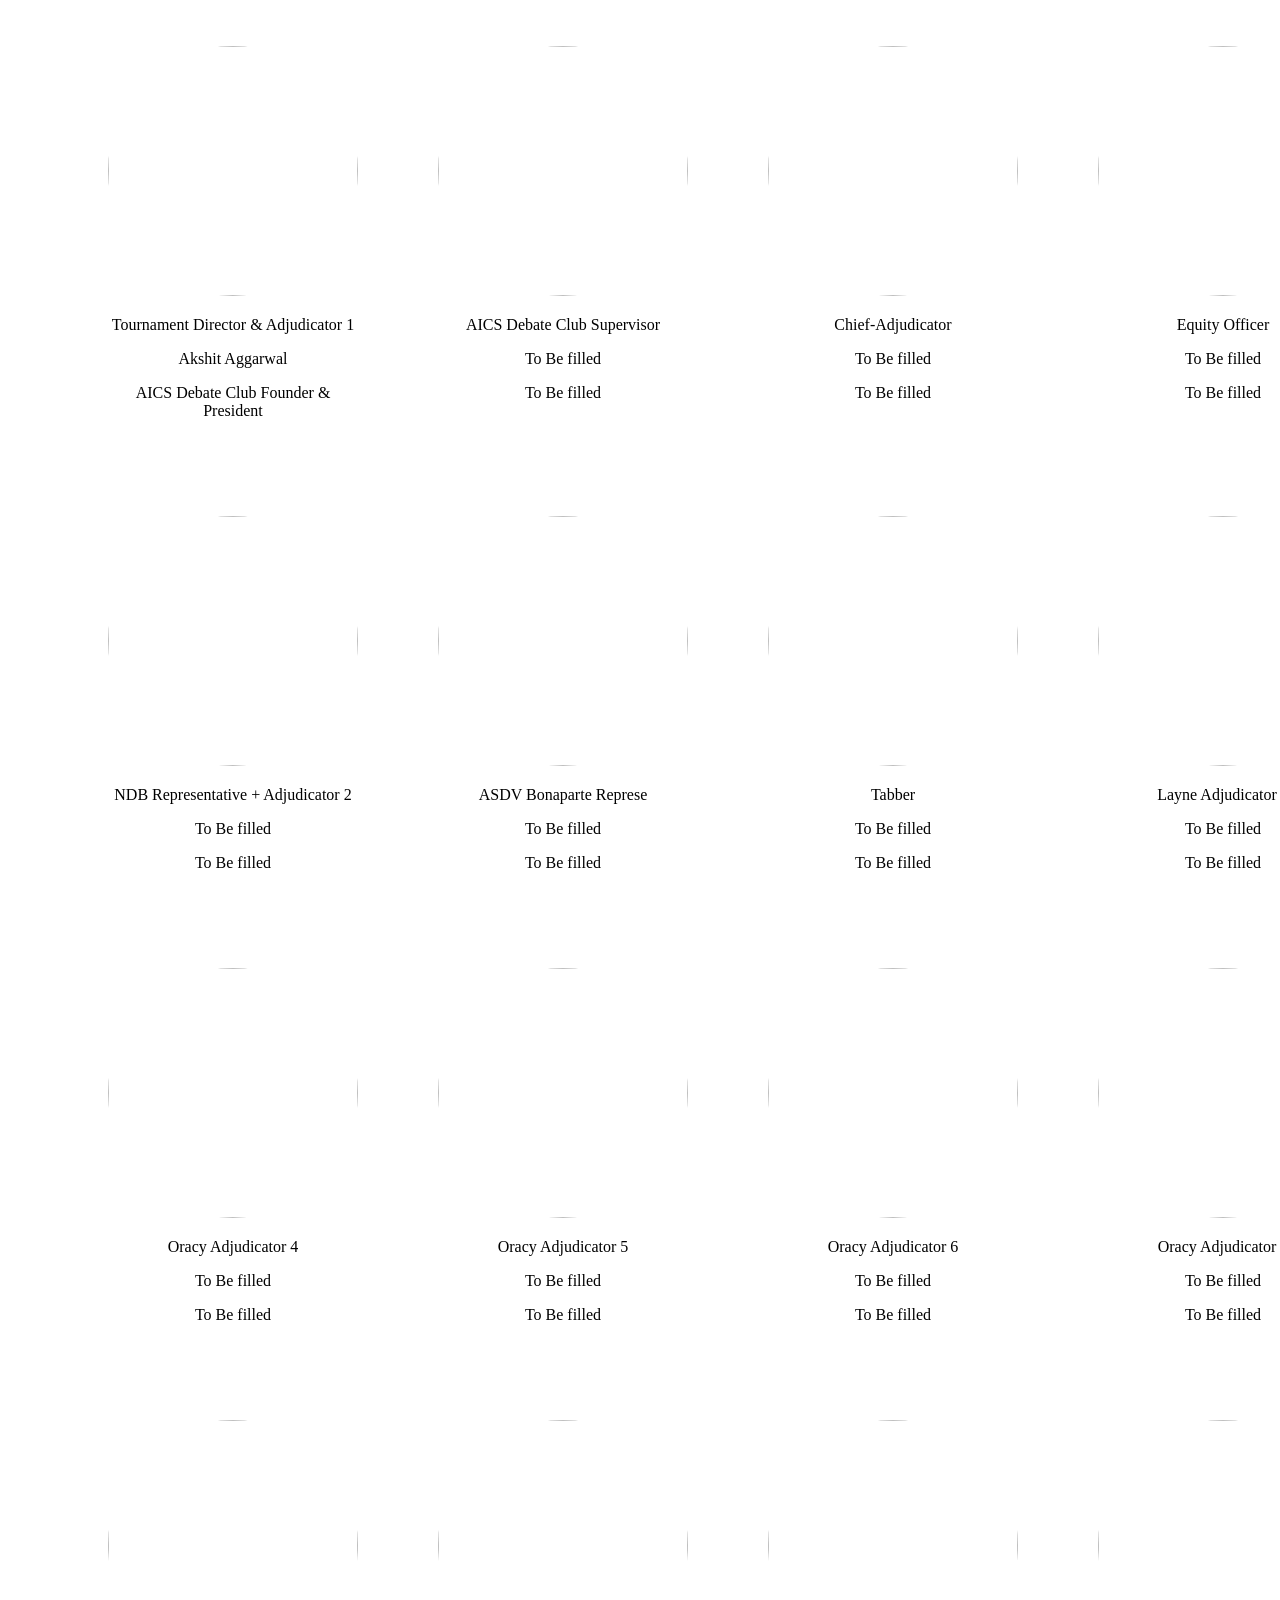
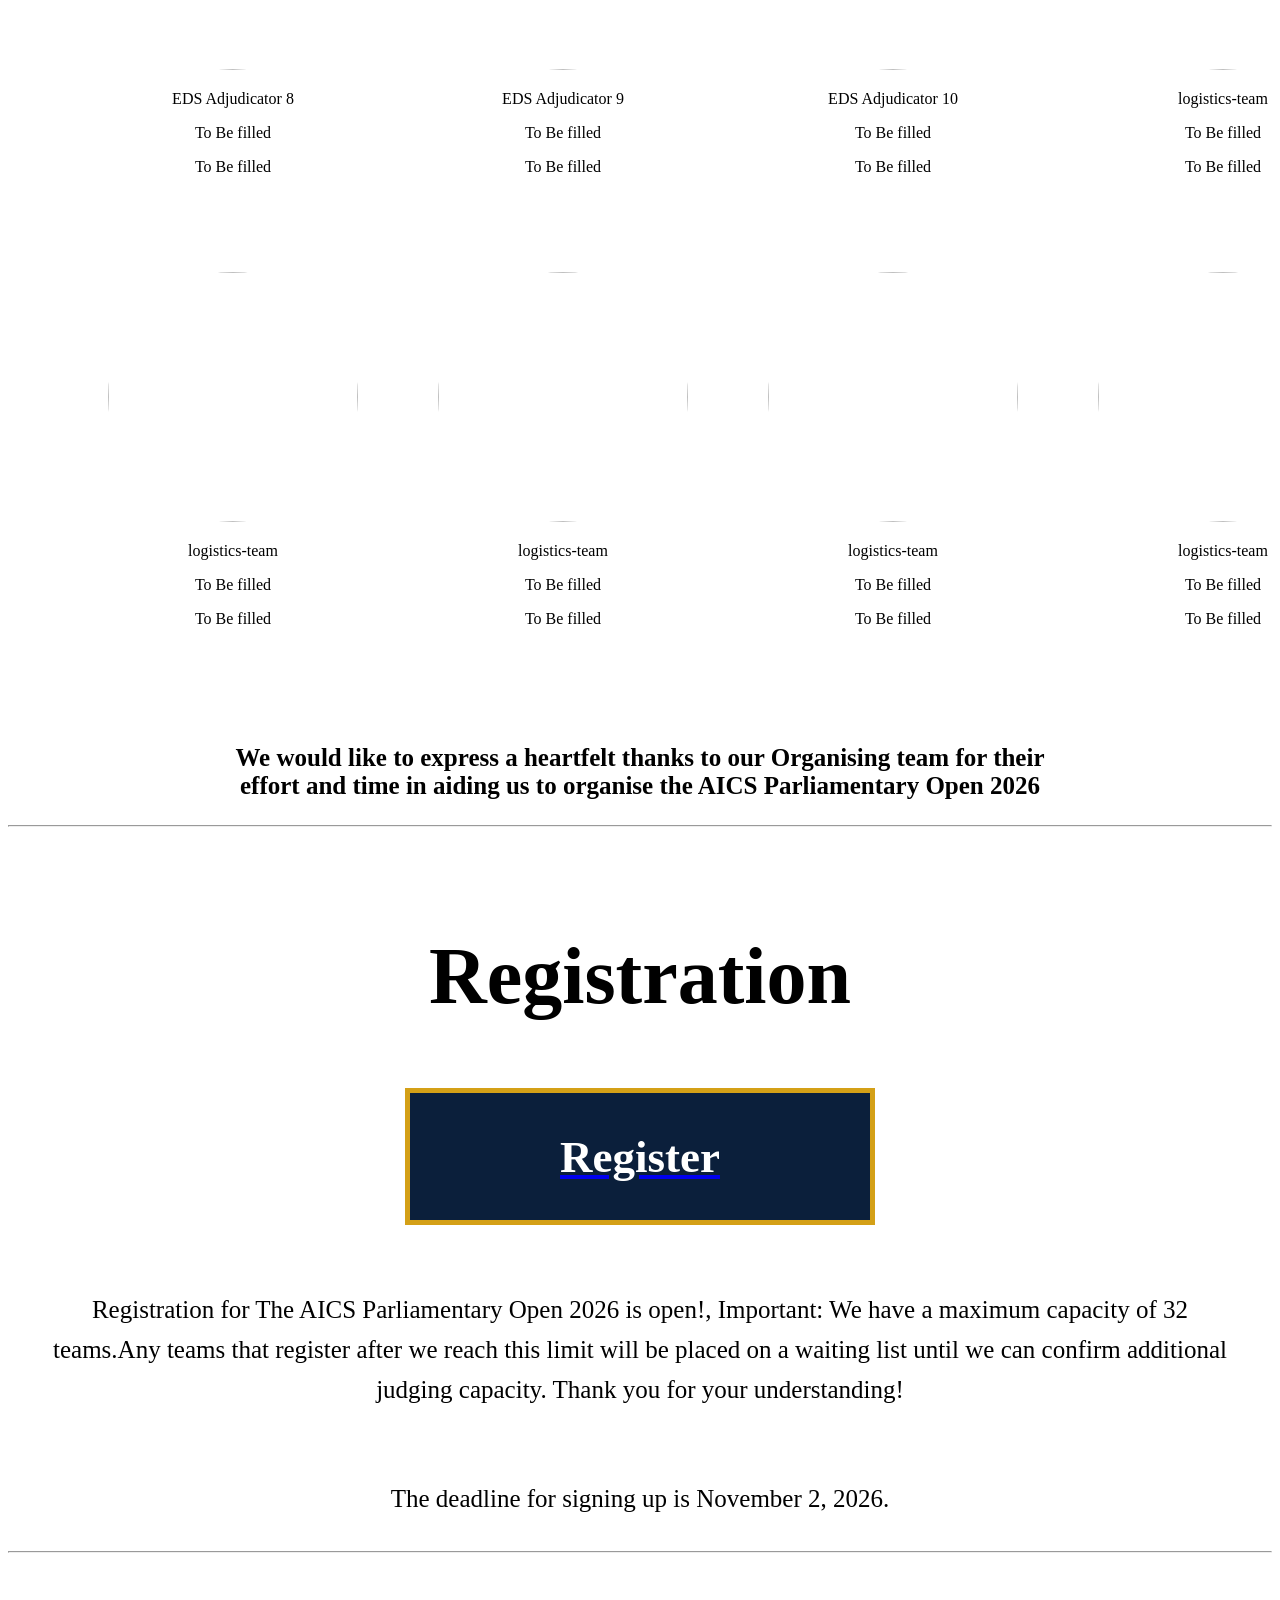
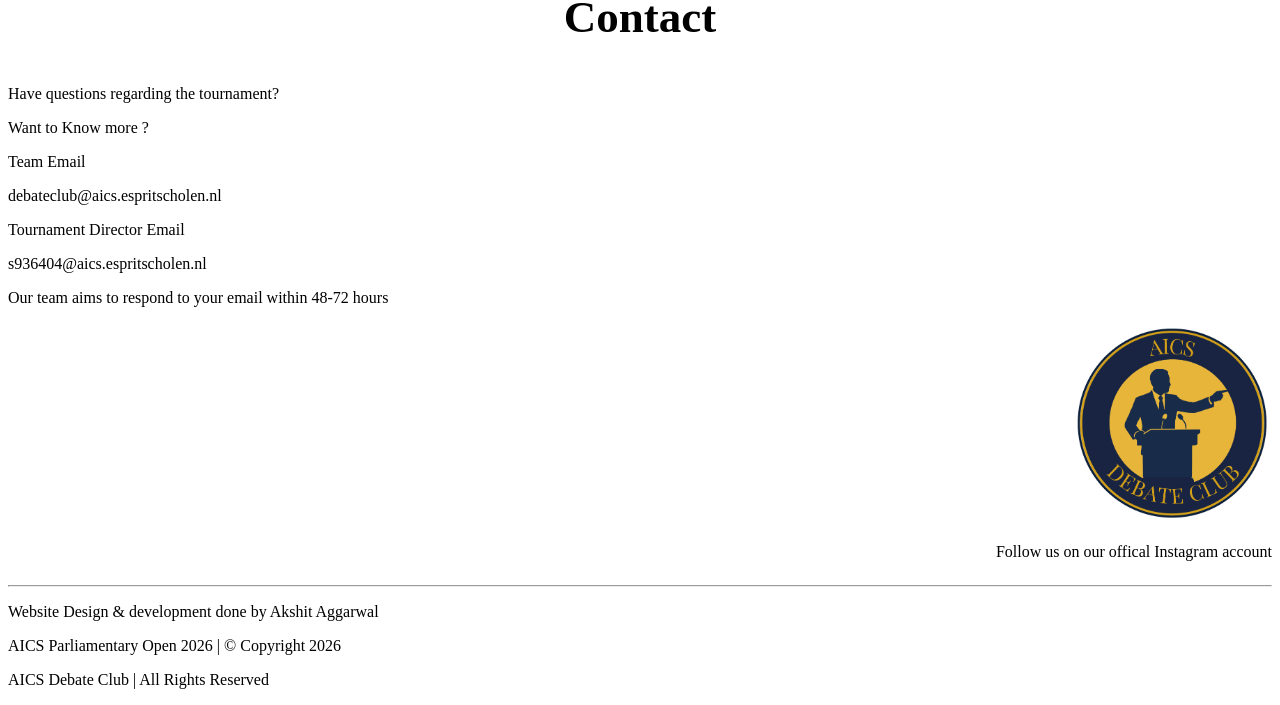
==== commit 6c8af2c3: "Add files via upload" ====
--- a/APO Website/index.html
+++ b/APO Website/index.html
@@ -24,27 +24,38 @@
 <div class="logo-image"> 
 <img class="img" src="APO_Logo_Cropped (1).png"
 width="1000"
-height="570.83333"
->
+height="570.83333" 
+>
+</div>
 </div>
 
 
 <!-- Make sure to add the Basic Tournament Details-->
 
 <section id="About">
+<p class="random"> text</p>
+<hr>
 <h2 id="abt"> About </h2>
-<p id="des"> The AICS Parliamentary Open 2026 is a full‑day British Parliamentary debate tournament hosted at the <strong> Amsterdam International Community School (AICS) </strong> on <strong> Saturday, 14 November 2026 </strong>. The event brings together 32 teams from international, bilingual, and gymnasium schools across the Netherlands for a day of competitive debating, workshops, and adjudication led by experienced judges from National  and University debating societies Across the Netherlands.</p>
-<!-- Time -->
-<!-- Date -->
-<!-- Location -->
+<p id="abt-des"> The AICS Parliamentary Open 2026 is a full‑day British Parliamentary debate tournament hosted at the <strong> Amsterdam International Community School (AICS) </strong> on <strong> Saturday, 14 November 2026 </strong>. The event brings together 32 teams from international, bilingual, and gymnasium schools across the Netherlands for a day of competitive debating, workshops, and adjudication led by experienced judges from National  and University debating societies Across the Netherlands.</p>
+
+<h3 id="Event-heading"> Event Details </h3>
+<ul id="Event-Details"> 
+<li> <h4> Date: Saturday The 14th Of November </h4></li>
+<li> <h4> Time: 10:00-18:00 </h4></li>
+<li> <h4> Location: Bijlmerplein 1000, 1102 MK Amsterdam (South East) </h4></li>
+</ul>
+<hr>
 
 <div id="Our_Mission">
-<h2 id="mission"> Our Mission </h2>
-<p id="mis-text"> Our mission is to expand access to high‑quality competitive debating for middle‑school and high‑school students across the Netherlands. We belive that Debating is a tool that equips students with Necsesarry Skills for their Life. We believe that young debaters deserve more and more opportunities to participate in professionally adjudicated tournaments, receive constructive feedback, gain meaningful exposure to university‑level debating standards all while improving their Public Speaking Skills and growing their confidence. Through the AICS Parliamentary Open, we aim to foster critical thinking and confidence in a safe and supportive environment.</p>
-
-<h3 id="mand"> Tournament Mandate (Our Promise)</h3>
-<p id="mandate-text"> The AICS Parliamentary Open 2026 Aims to provide a high‑quality British Parliamentary debate experience that is grounded in fairness, accessibility, and integrity to all participants. We ensure that all rounds are judged by qualified adjudicators, motions are balance‑tested, and we create a safe environment for all attendees to debate. </p>
-<hr>
+<h2 id="mission-heading"> Our Mission </h2>
+<p id="mis-text"> The AICS Parliamentary Open 2026 Aims to provide a high‑quality British Parliamentary debate experience that is grounded in fairness, accessibility, and integrity to all participants. We ensure that all rounds are judged by qualified adjudicators, motions are balance‑tested, and we create a safe environment for all attendees to debate. </p>
+<hr> 
+
+<h3 id="vision-head"> Our Vision </h3>
+<p id="vision-text"> The AICS Parliamentary Open 2026 Aims to provide a high‑quality British Parliamentary debate experience that is grounded in fairness, accessibility, and integrity to all participants. We ensure that all rounds are judged by qualified adjudicators, motions are balance‑tested, and we create a safe environment for all attendees to debate. </p>
+</div>
+<hr>
+<p class="random"> text </p>
 </section>
 
 <section id="Schedule">
@@ -119,8 +130,8 @@
 <h3 id="org-text"> We would like to give a heartfelt thanks to the Partners & Sponsors of the AICS Parliamentary Open 2026, whom without, this Tournament would not have been possible</h3>
 <hr>
 
+<h2 id="org-team"> Organising Team</h2>
 <section id="Organising_team">
-<h2 id="org-team"> Organising Team</h2>
 
 <div class="team-member-director"> 
 <img id="Tournament-Director" src="https://thumb.wikimedia.org/wikipedia/commons/thumb/a/a9/Krishna_Holds_Up_Mount_Govardhan_%28MET_70694%29_cropped.png/500px-Krishna_Holds_Up_Mount_Govardhan_%28MET_70694%29_cropped.png?utm_source=en.wikipedia.org&utm_campaign=parser&utm_content=thumbnail"
@@ -132,7 +143,15 @@
 <p class="prof-role"> AICS Debate Club Founder & President</p>
 </div>
 
-<div class="three-columns"> 
+<div class="team-member-supervisor"> 
+<img id="Supervisor" src="https://i.etsystatic.com/38631765/r/il/4f10e5/4301143990/il_1588xN.4301143990_ga7m.jpg"
+width="300"
+height=""
+>
+<p class="role"> AICS Debate Club Supervisor  </p>
+<p class="name"> To Be filled  </p>
+<p class="prof-role"> To Be filled  </p>
+</div>
 
 <div class="team-member-ca"> 
 <img id="Chief-Adjudicator" src="https://i.etsystatic.com/38631765/r/il/4f10e5/4301143990/il_1588xN.4301143990_ga7m.jpg"
@@ -164,7 +183,15 @@
 <p class="prof-role"> To Be filled </p>
 </div>
 
-</div> 
+<div class="team-member-rep"> 
+<img id="Bona-rep" src="https://i.etsystatic.com/38631765/r/il/4f10e5/4301143990/il_1588xN.4301143990_ga7m.jpg"
+width="300"
+height=""
+>
+<p class="role"> ASDV Bonaparte Represe  </p>
+<p class="name"> To Be filled  </p>
+<p class="prof-role"> To Be filled  </p>
+</div>
 
 <div class="team-member-tabber"> 
 <img id="Tabber" src="https://learngitalivegita.com/blog/wp-content/uploads/2020/06/995090552.jpg"
@@ -310,8 +337,8 @@
 </div>
 </section>
 
-<h3> We would like to express a heartfelt thanks to our Organising team for their effort and time in aiding us to organise the AICS Parliamentary Open 2026 </h4>
-
+<h3 id="org-bot-text"> We would like to express a heartfelt thanks to our Organising team for their effort and time in aiding us to organise the AICS Parliamentary Open 2026 </h4>
+<hr> 
 
 <section id="Registration">
 <div id="centering"> 
--- a/APO Website/styles.css
+++ b/APO Website/styles.css
@@ -1,3 +1,7 @@
+.random{
+color:#0b1f3b;
+}
+
 html {
 scroll-behavior:smooth;
 }
@@ -8,11 +12,9 @@
 font-size:500px;
 }
 
-
 .landing {
 background-color: white;
 }
-
 
 .logo-image {
 display:flex;
@@ -22,6 +24,8 @@
 
 body {
 background-color:#FAF9F6;
+background-color:white;
+
 }
 
 .nav-bar {
@@ -34,50 +38,12 @@
 text-align:center;
 }
 
-#abt {
-text-align:center;
-font-size:40px;
-}
-
-#des {
-text-align:center;
-font-size:25px;
-font-family:lato;
-margin-top:10px;
-margin-bottom:10px;
-padding:20px;
-line-height:50px;
-}
-
-#mission {
-font-size:40px;
-font-family:Montserrat;
-line-height:40px;
-}
-
-#mis-text {
-text-align:center;
-font-size:25px;
-padding-left:10px;
-line-height:50px;
-margin-bottom:20px;
-}
-
-#mand {
-font-size:30px;
-line-height:40px;
-font-family:Montserrat;
-}
-
-#mandate-text {
-font-family:lato;
-font-size:20px;
-line-height:40px;
-}
-
-#head-text {
-text-align:center;
-font-size:30px;
+#Event-heading {
+font-size:35px;
+}
+
+#Event-Details {
+font-size:25px;
 }
 
 #About {
@@ -85,20 +51,61 @@
 color:white;
 padding-left: 200px;
 padding-right:200px;
-padding: bottom 2px;
+}
+
+#abt{
+text-align:center;
+font-size:50px;
+padding-bottom:5px;
+}
+
+#abt-des {
+text-align:center;
+font-size:25px;
+margin-top:10px;
+line-height:50px;
+margin-bottom:50px;
+padding-bottom:20px;
 }
 
 #Our_Mission {
-background-color: #0b1f3b;
 color:white;
-padding-left: 200px;
-padding-right:200px;
-padding-bottom: 150px;;
-text-align:center;
-}
+padding-bottom:10px;
+text-align:center;
+}
+
+#mission-heading {
+font-size:50px;
+line-height:40px;
+padding-bottom:10px;
+}
+
+#mis-text {
+text-align:center;
+font-size:25px;
+line-height:50px;
+margin-bottom:50px;
+padding-bottom:20px;
+}
+
+#vision-head {
+font-size:50px;
+line-height:40px;
+padding-bottom:10px;
+}
+
+#vision-text {
+text-align:center;
+font-size:25px;
+line-height:50px;
+margin-bottom:50px;
+padding-bottom:20px;
+}
+
 
 #head-text {
-font-size:3rem;
+text-align:center;
+font-size:30px;
 }
 
 #subheading-schedule {
@@ -212,43 +219,41 @@
 #org-team{
 text-align:Center;
 Font-size:40px;
-}
-
-#Tournament-Director,#Chief-Adjudicator,#Tabber,#equity-officer,.ndb-adjudicator,.adjudicator,.logistics-team{
-border-radius:80%;
-height:300px;
-object-fit: cover
+margin-bottom:100px;
+}
+
+#Tournament-Director,#Supervisor,#Chief-Adjudicator,#Bona-rep,#Tabber,#equity-officer,.ndb-adjudicator,.adjudicator,.logistics-team{
+border-radius:100%;
+height:250px;
+width:250px;
+object-fit: cover;
 }
 
 #Organising_team {
 display:grid; 
 grid-template-columns: repeat(4,1fr);
-gap:50px;
-}
-
-.team-member-director {
-display:grid; 
-grid-column:1/5;
-}
-
-
-.team-member-ca{
-display:grid; 
-grid-column:1/2;
-}
-
-.team-member-eq{
-display:grid; 
-grid-column:3/4;
-}
-
-.team-member-ndb{
-display:grid; 
-grid-column:4/5;
-}
-
-
-#Register{
+padding-left:100px;
+padding-right:100px;
+gap:80px;
+}
+
+#org-bot-text {
+text-align:center;
+margin-top:100px;
+font-size:25px;
+padding-left:200px;
+padding-right:200px;
+
+}
+
+.role,.name,.prof-role{
+text-align:center;
+
+}
+
+
+
+#Registration{
 background-color:white;
 }
 
